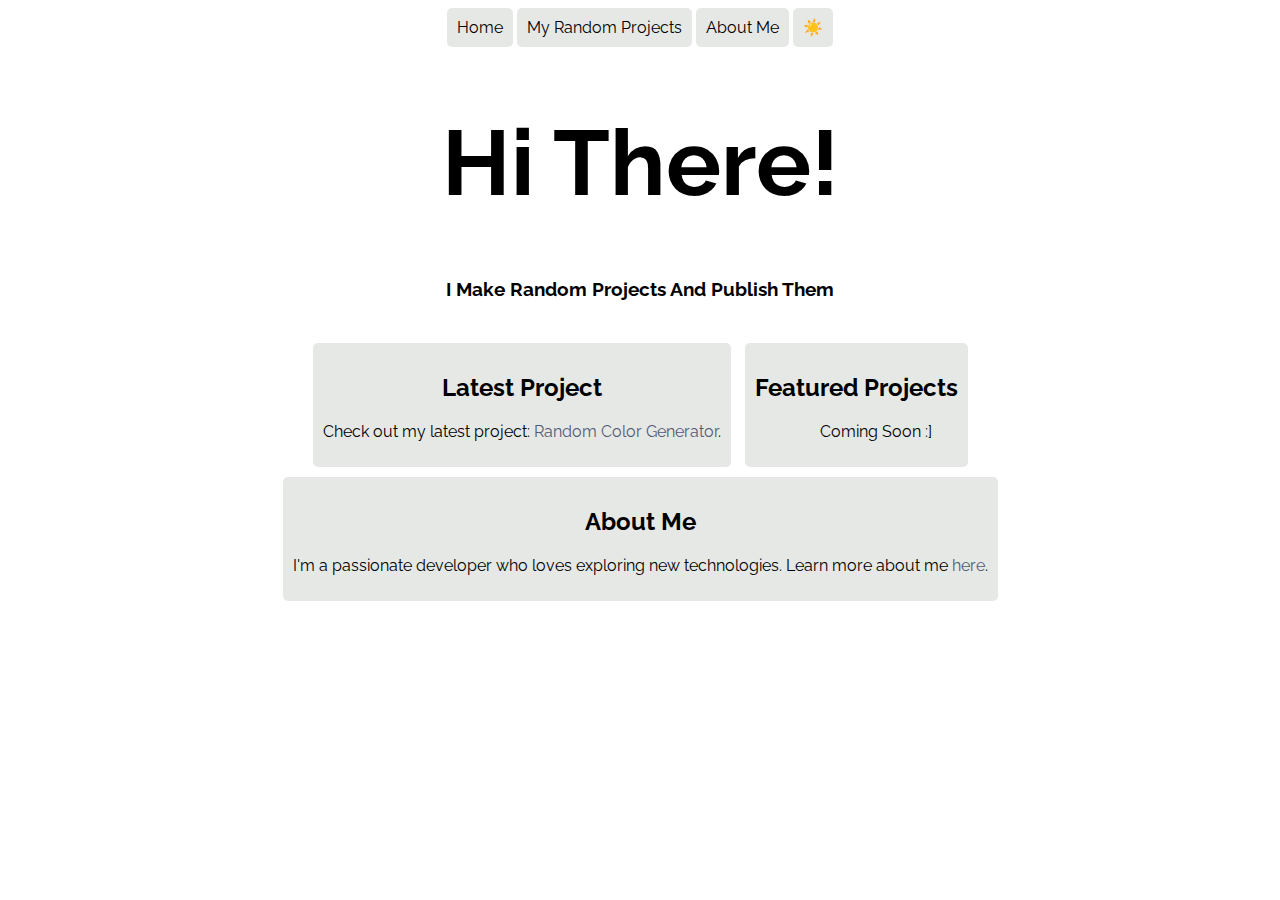
==== index.html @ caf01af3 "Add Source Code" ====
<!DOCTYPE html>
<html lang="en">
<head>
    <meta charset="UTF-8">
    <meta name="viewport" content="width=device-width, initial-scale=1.0">
    <title>Homescreen</title>
    <link rel="icon" type="image/x-icon" href="icon.ico">
    <link rel="stylesheet" href="style.css">
</head>
<body>
    <center>
        <div style="margin: 5px;">
            <button class="toggle" onclick="navigate('home')">Home</button>
            <button class="toggle" onclick="navigate('projects')">My Random Projects</button>
            <button class="toggle" onclick="navigate('about')">About Me</button>
            <button class="toggle" id="modeToggle" onclick="toggleMode()">☀️</button>
        </div>
        <h1>Hi There!</h1>
        <h3>I Make Random Projects And Publish Them</h3>
<br>
        <section>
            <h2>Latest Project</h2>
            <p>Check out my latest project: <a href="rcg.html">Random Color Generator</a>.</p>
        </section>
        <section>
            <h2>Featured Projects</h2>
            <ul>
               <p>Coming Soon :]</p>
            </ul>
        </section>
<br>
        <section>
            <h2>About Me</h2>
            <p>
                I'm a passionate developer who loves exploring new technologies. 
                Learn more about me <a href="about_me.html">here</a>.
            </p>
        </section>
    </center>

    <script src="script.js"></script>
</body>
</html>
---- style.css ----
@import url('https://fonts.googleapis.com/css2?family=Raleway:wght@900&display=swap');

body {
    font-family: 'Raleway', sans-serif;
    color: black;
    background-color: #FFFFFF;
    transition: background-color 0.5s;
    text-align: center;
}

.toggle {
    border: none;
    border-radius: 5px;
    padding: 10px;
    font-family: 'Raleway', sans-serif;
    box-shadow: none;
    transition-duration: 0.4s;
    font-size: 100%;
    background-color: #E6E8E6;
    color: black;
}

.toggle:hover {
    box-shadow: 0px 0px 10px 0px rgb(127, 127, 127);
}  

h1 {
    font-size: 92px;
}

.dark-mode {
    background-color: #1a1a1a;
    color: white;
}

.dark-mode .toggle {
    background-color: #2e2e2e;
    color: white;
}
section {
    display: inline-block;
    padding: 10px;
    border-radius: 5px;
    margin: 5px;
    text-align: center;
    background-color:  #E6E8E6;
    color: black;
}

.dark-mode section {
    background-color: #2e2e2e; /* Set a dark background color for dark mode */
    color: white; /* Set text color for dark mode */
}
a {
    text-decoration: none;
    color: #525B76;
}
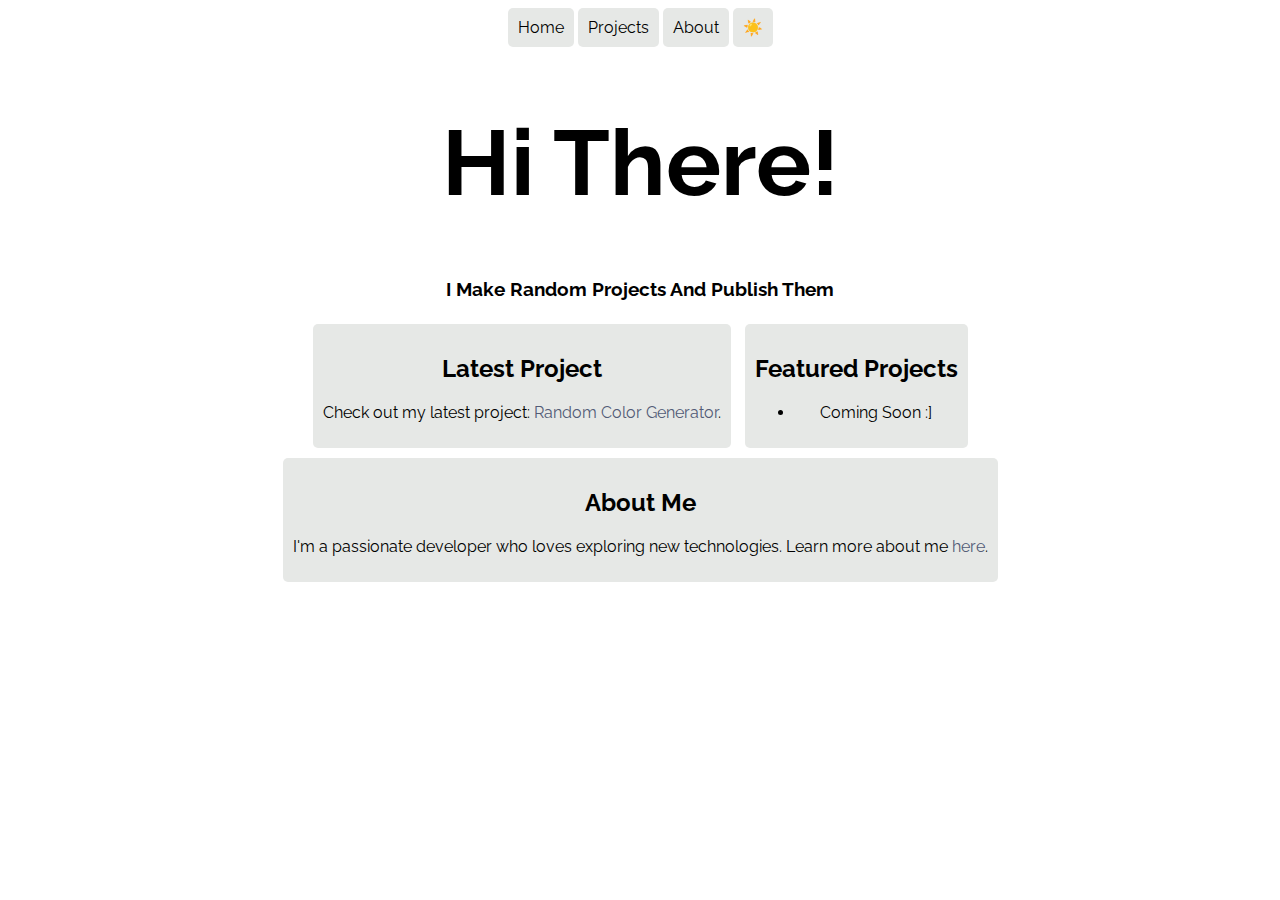
==== commit e6aaf4e1: "Better Adaptation" ====
--- a/index.html
+++ b/index.html
@@ -8,16 +8,18 @@
     <link rel="stylesheet" href="style.css">
 </head>
 <body>
-    <center>
-        <div style="margin: 5px;">
+    <header>
+        <div>
             <button class="toggle" onclick="navigate('home')">Home</button>
-            <button class="toggle" onclick="navigate('projects')">My Random Projects</button>
-            <button class="toggle" onclick="navigate('about')">About Me</button>
+            <button class="toggle" onclick="navigate('projects')">Projects</button>
+            <button class="toggle" onclick="navigate('about')">About</button>
             <button class="toggle" id="modeToggle" onclick="toggleMode()">☀️</button>
         </div>
         <h1>Hi There!</h1>
         <h3>I Make Random Projects And Publish Them</h3>
-<br>
+    </header>
+
+    <main>
         <section>
             <h2>Latest Project</h2>
             <p>Check out my latest project: <a href="rcg.html">Random Color Generator</a>.</p>
@@ -25,10 +27,9 @@
         <section>
             <h2>Featured Projects</h2>
             <ul>
-               <p>Coming Soon :]</p>
+               <li>Coming Soon :]</li>
             </ul>
         </section>
-<br>
         <section>
             <h2>About Me</h2>
             <p>
@@ -36,8 +37,8 @@
                 Learn more about me <a href="about_me.html">here</a>.
             </p>
         </section>
-    </center>
+    </main>
 
     <script src="script.js"></script>
 </body>
-</html>+</html>
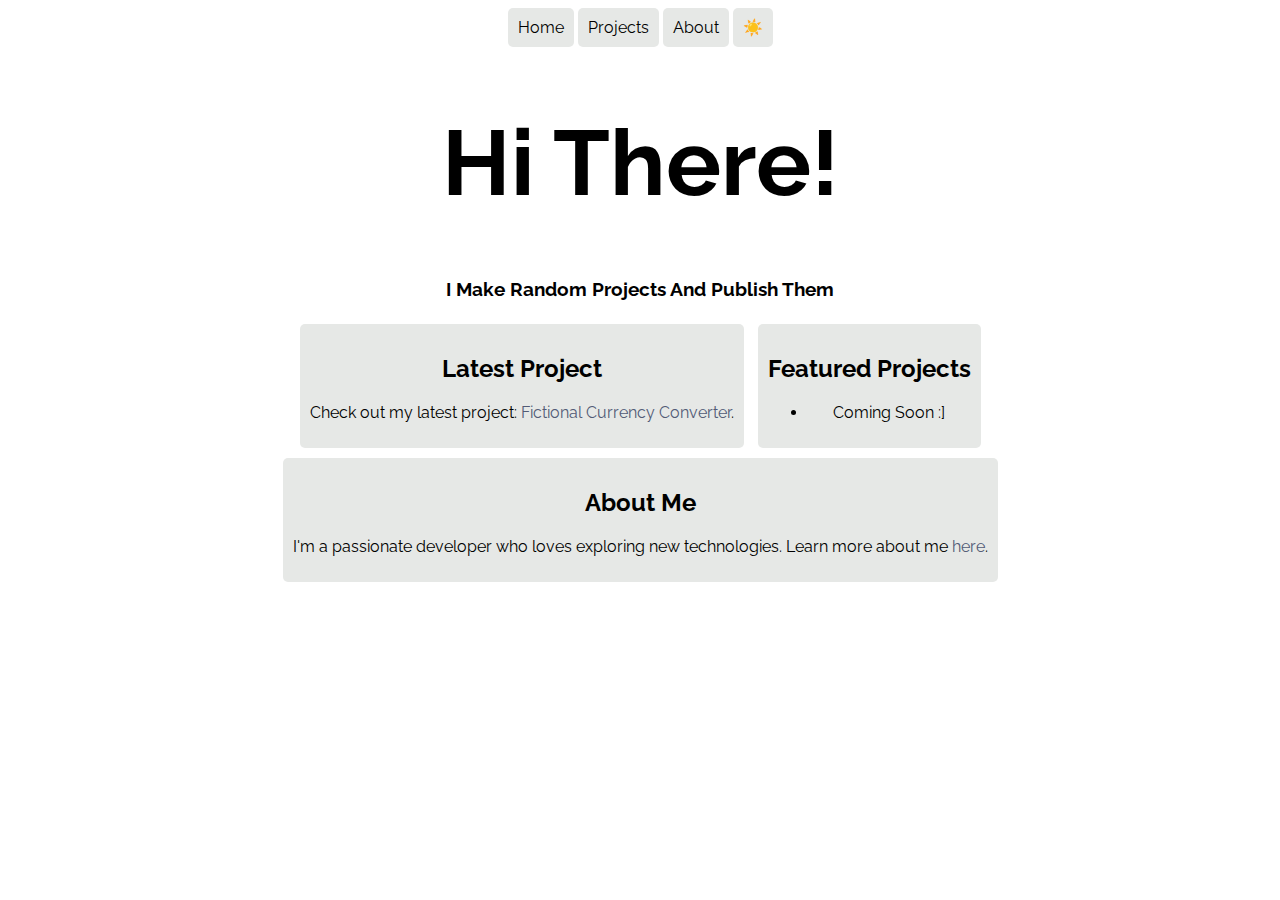
==== commit ae3c758c: "Update index.html" ====
--- a/index.html
+++ b/index.html
@@ -10,9 +10,9 @@
 <body>
     <header>
         <div>
-            <button class="toggle" onclick="navigate('home')">Home</button>
-            <button class="toggle" onclick="navigate('projects')">Projects</button>
-            <button class="toggle" onclick="navigate('about')">About</button>
+            <button class="toggle" onclick="location.href='index.html';">Home</button>
+            <button class="toggle" onclick="location.href='projects.html';">Projects</button>
+            <button class="toggle" onclick="location.href='index.html';">About</button>
             <button class="toggle" id="modeToggle" onclick="toggleMode()">☀️</button>
         </div>
         <h1>Hi There!</h1>
@@ -22,7 +22,7 @@
     <main>
         <section>
             <h2>Latest Project</h2>
-            <p>Check out my latest project: <a href="rcg.html">Random Color Generator</a>.</p>
+            <p>Check out my latest project: <a href="location.href='https://error765.github.io/fictional-currency-converter/">Fictional Currency Converter</a>.</p>
         </section>
         <section>
             <h2>Featured Projects</h2>
@@ -42,3 +42,4 @@
     <script src="script.js"></script>
 </body>
 </html>
+
